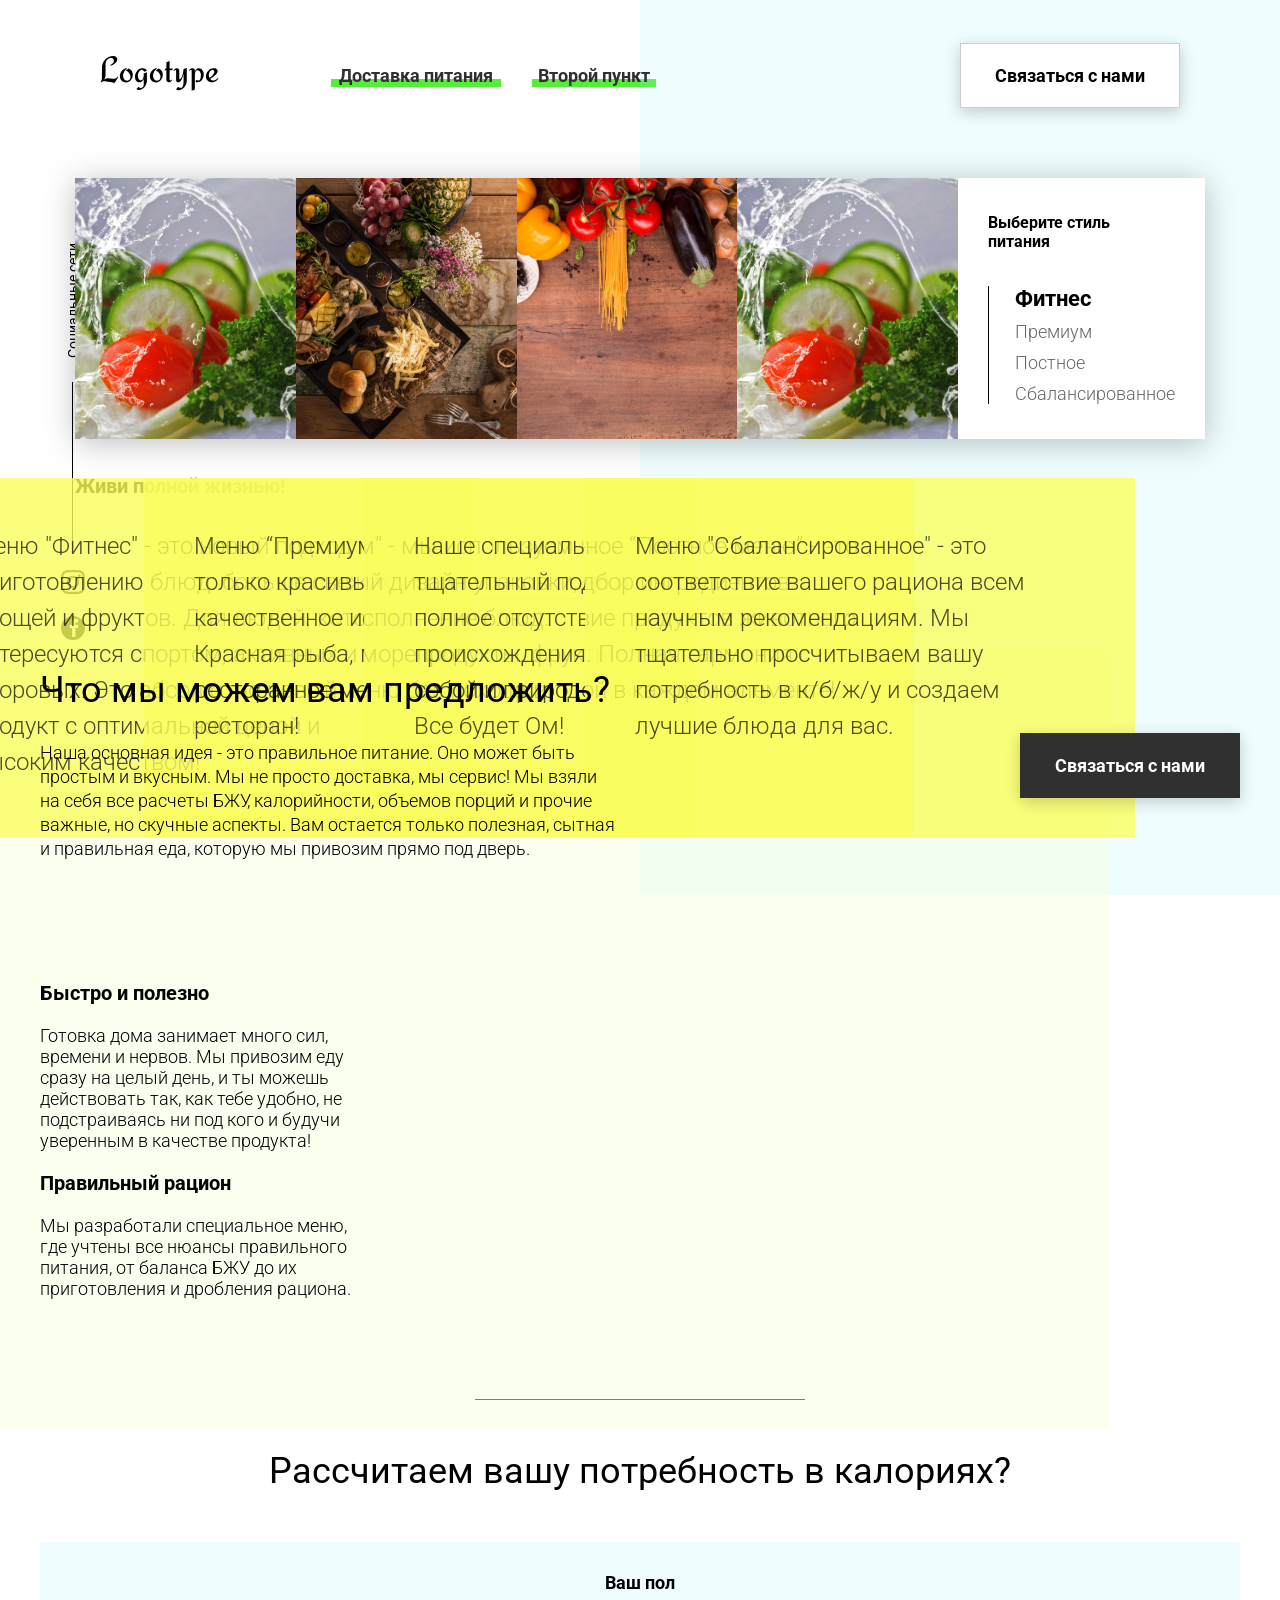
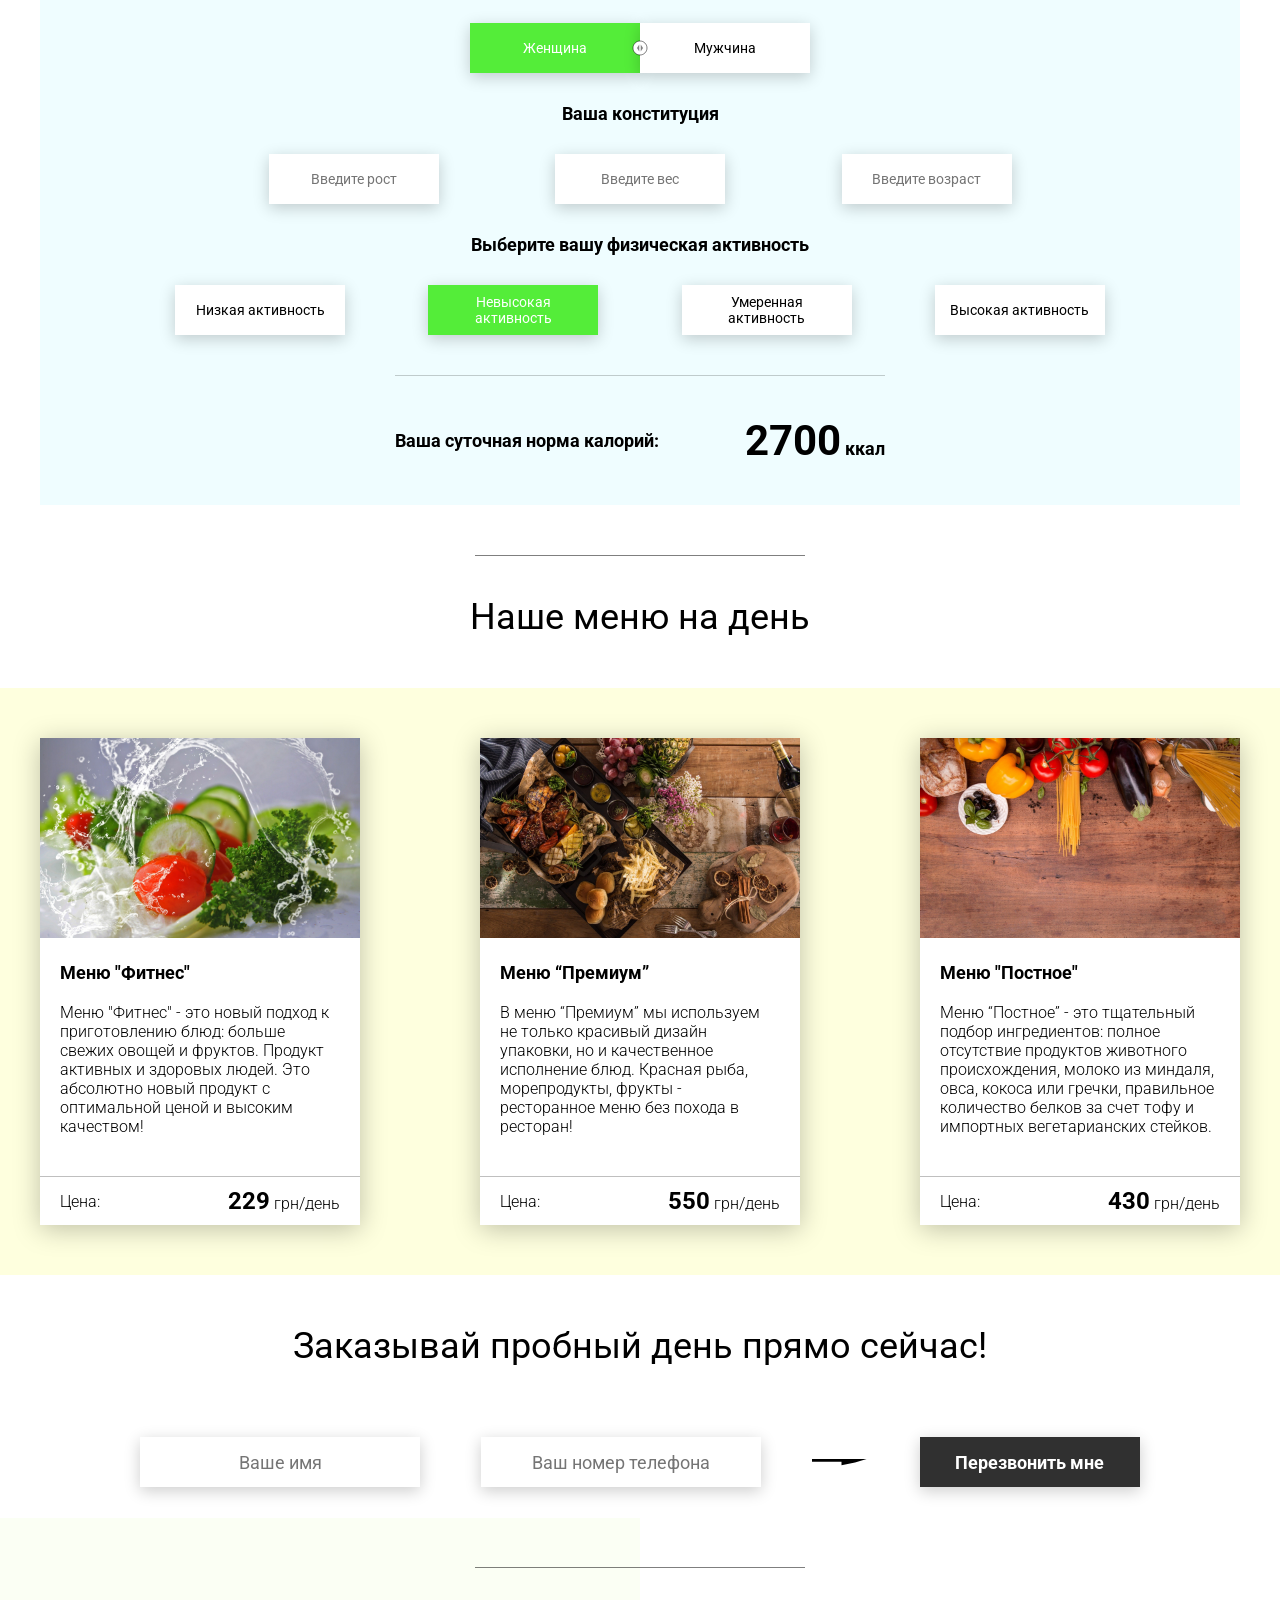
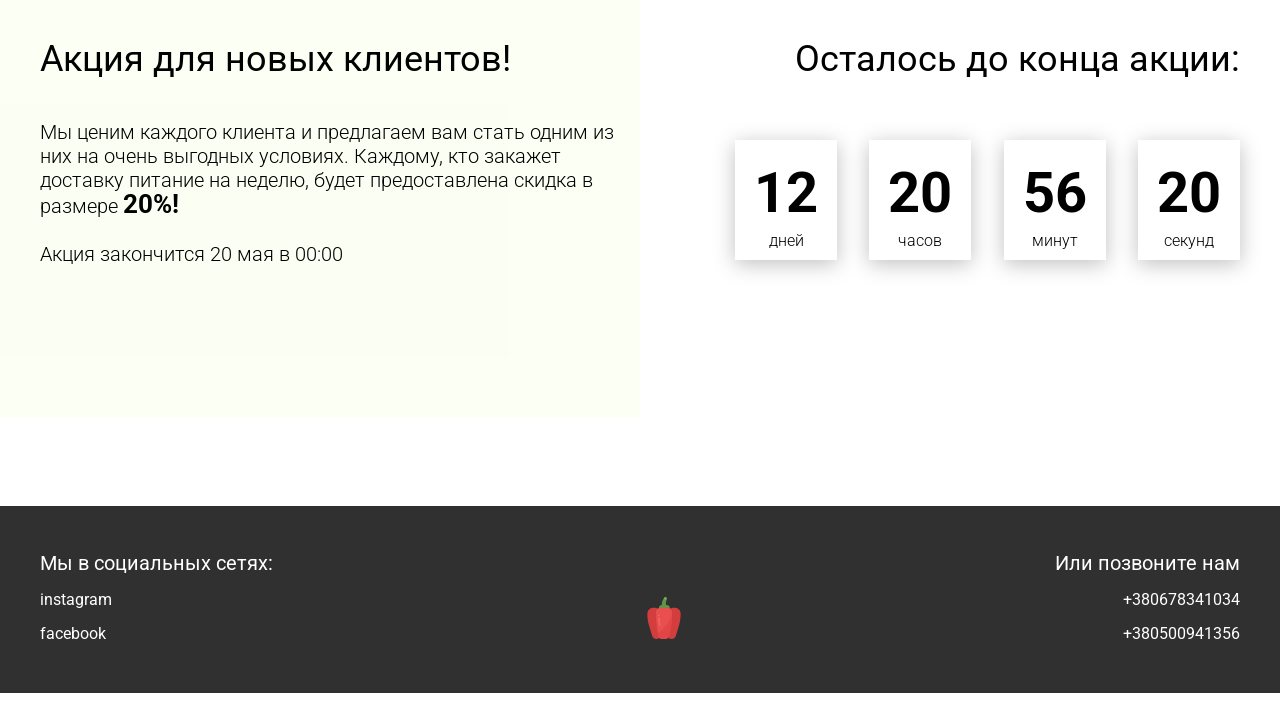
==== index.html @ f67f0e1c "my commit" ====
<!DOCTYPE html>
<html lang="en">
  <head>
    <meta charset="UTF-8" />
    <meta name="viewport" content="width=device-width, initial-scale=1.0" />
    <title>Food</title>
    <link rel="stylesheet" href="css/style.css" />
  </head>
  <body>
    <header class="header">
      <div class="header__left-block">
        <div class="header__logo">
          <img src="icons/logo.svg" alt="Логотип" />
        </div>
        <nav class="header__links">
          <a href="#delivery" class="header__link">Доставка питания</a>
          <a href="#secontPoint" class="header__link">Второй пункт</a>
        </nav>
      </div>
      <div class="header__right-block">
        <button data-modal class="btn btn_white">Связаться с нами</button>
      </div>
    </header>
    <div class="sidepanel">
      <div class="sidepanel__text">
        <span>Социальные сети</span>
      </div>
      <div class="sidepanel__divider"></div>
      <a href="#" class="sidepanel__icon">
        <img src="icons/instagram.svg" alt="instagram" />
      </a>
      <a href="#" class="sidepanel__icon">
        <img src="icons/facebook.svg" alt="facebook" />
      </a>
    </div>
    <div class="preview">
      <div class="bgc_blue"></div>
      <div class="container">
        <div class="tabcontainer">
          <div class="tabcontent">
            <img src="img/tabs/vegy.jpg" alt="vegy" />
            <div class="tabcontent__descr">
              Меню "Фитнес" - это новый подход к приготовлению блюд: больше
              свежих овощей и фруктов. Для людей, которые интересуются спортом;
              активных и здоровых. Это абсолютно новый продукт с оптимальной
              ценой и высоким качеством!
            </div>
          </div>
          <div class="tabcontent">
            <img src="img/tabs/elite.jpg" alt="elite" />
            <div class="tabcontent__descr">
              Меню “Премиум” - мы используем не только красивый дизайн упаковки,
              но и качественное исполнение блюд. Красная рыба, морепродукты,
              фрукты - ресторанное меню без похода в ресторан!
            </div>
          </div>
          <div class="tabcontent">
            <img src="img/tabs/post.jpg" alt="post" />
            <div class="tabcontent__descr">
              Наше специальное “Постное меню” - это тщательный подбор
              ингредиентов: полное отсутствие продуктов животного происхождения.
              Полная гармония с собой и природой в каждом элементе! Все будет
              Ом!
            </div>
          </div>
          <div class="tabcontent">
            <img src="img/tabs/vegy.jpg" alt="vegy" />
            <div class="tabcontent__descr">
              Меню "Сбалансированное" - это соответствие вашего рациона всем
              научным рекомендациям. Мы тщательно просчитываем вашу потребность
              в к/б/ж/у и создаем лучшие блюда для вас.
            </div>
          </div>
          <div class="tabheader">
            <h3>Выберите стиль питания</h3>
            <div class="tabheader__items">
              <div data-type="0" class="tabheader__item tabheader__item_active">
                Фитнес
              </div>
              <div data-type="1" class="tabheader__item">Премиум</div>
              <div data-type="2" class="tabheader__item">Постное</div>
              <div data-type="3" class="tabheader__item">Сбалансированное</div>
            </div>
          </div>
        </div>
        <div class="preview__life">Живи полной жизнью!</div>
      </div>
    </div>
    <div class="divider"></div>
    <div class="offer" id="secontPoint">
      <div class="bgc_y"></div>
      <div class="container">
        <div class="offer__text">
          <h2 class="title">Что мы можем вам предложить?</h2>
          <div class="offer__descr">
            Наша основная идея - это правильное питание. Оно может быть простым
            и вкусным. Мы не просто доставка, мы сервис! Мы взяли на себя все
            расчеты БЖУ, калорийности, объемов порций и прочие важные, но
            скучные аспекты. Вам остается только полезная, сытная и правильная
            еда, которую мы привозим прямо под дверь.
          </div>
        </div>
        <div class="offer__action">
          <button data-modal class="btn btn_dark">Связаться с нами</button>
        </div>
      </div>
      <div class="container">
        <div class="offer__advantages">
          <h2>Быстро и полезно</h2>
          <div class="offer__advantages-text">
            Готовка дома занимает много сил, времени и нервов. Мы привозим еду
            сразу на целый день, и ты можешь действовать так, как тебе удобно,
            не подстраиваясь ни под кого и будучи уверенным в качестве продукта!
          </div>
          <h2>Правильный рацион</h2>
          <div class="offer__advantages-text">
            Мы разработали специальное меню, где учтены все нюансы правильного
            питания, от баланса БЖУ до их приготовления и дробления рациона.
          </div>
        </div>
        <div class="offer__slider">
          <div class="offer__slider-counter">
            <div class="offer__slider-prev">
              <img src="icons/left.svg" alt="prev" />
            </div>
            <span id="current">03</span>
            /
            <span id="total">04</span>
            <div class="offer__slider-next">
              <img src="icons/right.svg" alt="next" />
            </div>
          </div>
          <div class="offer__slider-wrapper">
            <div class="offer__slider">
              <img src="img/slider/pepper.jpg" alt="pepper" />
            </div>
            <div class="offer__slider">
              <img src="img/slider/food-12.jpg" alt="food" />
            </div>
            <div class="offer__slider">
              <img src="img/slider/olive-oil.jpg" alt="oil" />
            </div>
            <div class="offer__slider">
              <img src="img/slider/paprika.jpg" alt="paprika" />
            </div>
          </div>
        </div>
      </div>
    </div>
    <div class="divider"></div>
    <div class="calculating">
      <div class="container">
        <h2 class="title">Рассчитаем вашу потребность в калориях?</h2>
        <div class="calculating__field">
          <div class="calculating__subtitle">Ваш пол</div>
          <div class="calculating__choose" id="gender">
            <div
              class="calculating__choose-item calculating__choose-item_active"
            >
              Женщина
            </div>
            <div class="calculating__choose-item">Мужчина</div>
          </div>
          <div class="calculating__subtitle">Ваша конституция</div>
          <div class="calculating__choose calculating__choose_medium">
            <input
              type="text"
              id="height"
              placeholder="Введите рост"
              class="calculating__choose-item2"
            />
            <input
              type="text"
              id="weight"
              placeholder="Введите вес"
              class="calculating__choose-item2"
            />
            <input
              type="text"
              id="age"
              placeholder="Введите возраст"
              class="calculating__choose-item2"
            />
          </div>
          <div class="calculating__subtitle">
            Выберите вашу физическая активность
          </div>
          <div class="calculating__choose calculating__choose_big">
            <div id="low" class="calculating__choose-item3">
              Низкая активность
            </div>
            <div
              id="small"
              class="calculating__choose-item3 calculating__choose-item_active"
            >
              Невысокая активность
            </div>
            <div id="medium" class="calculating__choose-item3">
              Умеренная активность
            </div>
            <div id="high" class="calculating__choose-item3">
              Высокая активность
            </div>
          </div>
          <div class="calculating__divider"></div>
          <div class="calculating__total">
            <div class="calculating__subtitle">
              Ваша суточная норма калорий:
            </div>
            <div class="calculating__result">
              <span>2700</span>
              ккал
            </div>
          </div>
        </div>
      </div>
    </div>
    <div class="divider"></div>
    <div class="menu" id="delivery">
      <h2 class="title">Наше меню на день</h2>
      <div class="menu__field">
        <div class="container">
          <div class="menu__item">
            <img src="img/tabs/vegy.jpg" alt="vegy" />
            <h3 class="menu__item-subtitle">Меню "Фитнес"</h3>
            <div class="menu__item-descr">
              Меню "Фитнес" - это новый подход к приготовлению блюд: больше
              свежих овощей и фруктов. Продукт активных и здоровых людей. Это
              абсолютно новый продукт с оптимальной ценой и высоким качеством!
            </div>
            <div class="menu__item-divider"></div>
            <div class="menu__item-price">
              <div class="menu__item-cost">Цена:</div>
              <div class="menu__item-total">
                <span>229</span>
                грн/день
              </div>
            </div>
          </div>
          <div class="menu__item">
            <img src="img/tabs/elite.jpg" alt="elite" />
            <h3 class="menu__item-subtitle">Меню “Премиум”</h3>
            <div class="menu__item-descr">
              В меню “Премиум” мы используем не только красивый дизайн упаковки,
              но и качественное исполнение блюд. Красная рыба, морепродукты,
              фрукты - ресторанное меню без похода в ресторан!
            </div>
            <div class="menu__item-divider"></div>
            <div class="menu__item-price">
              <div class="menu__item-cost">Цена:</div>
              <div class="menu__item-total">
                <span>550</span>
                грн/день
              </div>
            </div>
          </div>
          <div class="menu__item">
            <img src="img/tabs/post.jpg" alt="post" />
            <h3 class="menu__item-subtitle">Меню "Постное"</h3>
            <div class="menu__item-descr">
              Меню “Постное” - это тщательный подбор ингредиентов: полное
              отсутствие продуктов животного происхождения, молоко из миндаля,
              овса, кокоса или гречки, правильное количество белков за счет тофу
              и импортных вегетарианских стейков.
            </div>
            <div class="menu__item-divider"></div>
            <div class="menu__item-price">
              <div class="menu__item-cost">Цена:</div>
              <div class="menu__item-total">
                <span>430</span>
                грн/день
              </div>
            </div>
          </div>
        </div>
      </div>
    </div>
    <div class="order">
      <div class="container">
        <div class="title">Заказывай пробный день прямо сейчас!</div>
        <form action="#" class="order__form">
          <input
            required
            placeholder="Ваше имя"
            name="name"
            type="text"
            class="order__input"
          />
          <input
            required
            placeholder="Ваш номер телефона"
            name="phone"
            type="phone"
            class="order__input"
          />
          <img src="icons/right.svg" alt="right" />
          <button class="btn btn_dark btn_min">Перезвонить мне</button>
        </form>
      </div>
    </div>
    <div class="divider"></div>
    <div class="promotion">
      <div class="bgc_y"></div>
      <div class="container">
        <div class="promotion__text">
          <div class="title">Акция для новых клиентов!</div>
          <div class="promotion__descr">
            Мы ценим каждого клиента и предлагаем вам стать одним из них на
            очень выгодных условиях. Каждому, кто закажет доставку питание на
            неделю, будет предоставлена скидка в размере
            <span>20%!</span>
            <br />
            <br />
            Акция закончится 20 мая в 00:00
          </div>
        </div>
        <div class="promotion__timer">
          <div class="title">Осталось до конца акции:</div>
          <div class="timer">
            <div class="timer__block">
              <span id="days">12</span>
              дней
            </div>
            <div class="timer__block">
              <span id="hours">20</span>
              часов
            </div>
            <div class="timer__block">
              <span id="minutes">56</span>
              минут
            </div>
            <div class="timer__block">
              <span id="seconds">20</span>
              секунд
            </div>
          </div>
        </div>
      </div>
    </div>
    <footer class="footer">
      <div class="container">
        <div class="social">
          <div class="subtitle">Мы в социальных сетях:</div>
          <a href="#" class="link">instagram</a>
          <a href="#" class="link">facebook</a>
        </div>
        <div class="pepper">
          <img src="icons/veg.svg" alt="pepper" />
        </div>
        <div class="call">
          <div class="subtitle">Или позвоните нам</div>
          <a href="#" class="link">+380678341034</a>
          <a href="#" class="link">+380500941356</a>
        </div>
      </div>
    </footer>
    <div class="modal__bg">nwudneu</div>
    <div class="modal">
      <div class="modal__dialog">
        <div class="modal__content">
          <form action="#">
            <div data-close class="modal__close">&times;</div>
            <div class="modal__title">
              Мы свяжемся c вами как можно быстрее!
            </div>
            <input
              required
              placeholder="Ваше имя"
              name="name"
              type="text"
              class="modal__input"
            />
            <input
              required
              placeholder="Ваш номер телефона"
              name="phone"
              type="phone"
              class="modal__input"
            />
            <button class="btn btn_dark btn_min">Перезвонить мне</button>
          </form>
        </div>
      </div>
    </div>
    <script src="js/modal.js"></script>
    <script src="js/slider.js"></script>
  </body>
</html>
---- css/style.css ----
@import url(https://fonts.googleapis.com/css?family=Roboto:300,400,700&display=swap&subset=cyrillic-ext);

* {
  box-sizing: border-box;
  margin: 0;
  padding: 0;
  font-family: Roboto, sans-serif;
  scroll-behavior: smooth;
}

a {
  text-decoration: none;
}

.btn {
  width: 220px;
  height: 65px;
  display: flex;
  justify-content: center;
  align-items: center;
  background-color: #fff;
  font-size: 18px;
  font-weight: 700;
  border: 1px solid rgba(0, 0, 0, 0.2);
  box-shadow: 0 4px 15px rgba(0, 0, 0, 0.2);
  cursor: pointer;
  transition: 0.3s all;
  outline: 0;
}

.btn_white {
  background-color: #fff;
}

.btn_dark {
  background-color: #303030;
  color: #fff;
  border: none;
}

.btn_min {
  height: 50px;
}

.btn:hover {
  box-shadow: 0 4px 30px rgba(0, 0, 0, 0.3);
}

.container {
  max-width: 1200px;
  margin: 0 auto;
}

@media screen and (max-width: 480px) {
  .container {
    max-width: 480px;
  }
}

.divider {
  width: 330px;
  height: 1px;
  margin: 0 auto;
  background-color: rgba(0, 0, 0, 0.5);
}

.title {
  font-size: 36px;
  font-weight: 400;
}

.header {
  display: flex;
  justify-content: space-between;
  align-items: center;
  height: 150px;
  padding: 0 100px;
}

.header__left-block {
  display: flex;
  justify-content: space-between;
  min-width: 550px;
}

.header__logo {
  max-width: 170px;
}

.header__logo img {
  width: 100%;
}

.header__links {
  display: flex;
  align-items: center;
}

.header__link {
  position: relative;
  margin-right: 45px;
  font-weight: 700;
  font-size: 18px;
  color: #303030;
}

.header__link:after {
  content: "";
  position: absolute;
  display: block;
  width: 110%;
  left: -5%;
  bottom: -1px;
  z-index: -1;
  height: 8px;
  background: #54ed39;
}

.header__link:last-child {
  margin-right: 0;
}

@media screen and (max-width: 480px) {
  .header__logo {
    max-width: 70px;
  }

  .header__link {
    font-size: 15px;
  }

  .header__links {
    transform: translateX(-50px);
  }

  .header__right-block {
    max-width: 100px;
  }
}

.sidepanel {
  position: fixed;
  left: 60px;
  top: 240px;
  height: 400px;
  width: 25px;
  display: flex;
  flex-direction: column;
  justify-content: space-between;
  align-items: center;
}

@media screen and (max-width: 480px) {
  .sidepanel {
    display: none;
  }
}

.sidepanel__text {
  width: 120px;
  height: 120px;
  font-size: 14px;
}

.sidepanel__text span {
  display: flex;
  transform: rotate(-90deg) translateX(-50px);
}

.sidepanel__divider {
  width: 1px;
  height: 165px;
  background-color: #000;
}

.sidepanel__icon {
  width: 24px;
  height: 24px;
}

.sidepanel__icon img {
  width: 100%;
}

.preview {
  padding: 28px 0 100px 0;
  position: relative;
}

.preview__life {
  font-weight: 700;
  font-size: 20px;
  margin-left: 35px;
  margin-top: 35px;
}

.bgc_blue {
  position: absolute;
  right: 0;
  top: -155px;
  width: 50vw;
  height: 900px;
  background: rgba(146, 242, 255, 0.15);
  z-index: -1;
}

.tabcontainer {
  display: flex;
  width: 1130px;
  margin: 0 auto;
  box-shadow: 0 4px 30px rgba(0, 0, 0, 0.25);
}

.tabcontent {
  width: 850px;
  position: relative;
}

.tabcontent img {
  width: 100%;
  height: 100%;
  object-fit: cover;
}

.tabcontent__descr {
  position: absolute;
  top: 300px;
  right: -177px;
  width: 550px;
  height: 359px;
  background: rgba(251, 254, 93, 0.8);
  padding: 50px;
  font-size: 24px;
  font-weight: 300;
  line-height: 36px;
  color: rgba(0, 0, 0, 0.7);
}

.tabheader {
  width: 280px;
  padding: 35px 30px;
  background-color: #fff;
}

.tabheader h3 {
  font-weight: 700;
  font-size: 16px;
}

.tabheader__items {
  margin-top: 35px;
  padding-left: 26px;
  border-left: 1px solid #000;
}

.tabheader__item {
  font-weight: 700;
  font-size: 18px;
  font-weight: 300;
  margin-top: 10px;
  color: rgba(0, 0, 0, 0.6);
  cursor: pointer;
  transition: 0.3s all;
}

.tabheader__item_active {
  color: #000;
  font-size: 22px;
  font-weight: 700;
}

@media screen and (max-width: 480px) {
  .tabcontent {
    max-width: 500px;
  }

  .tabheader {
    width: 200px;
  }
  .tabcontent__descr {
    font-size: 14px;
    max-width: 350px;
    right: -200px;
    top: 250px;
  }
}

.offer {
  padding: 70px 0 100px 0;
  position: relative;
}

.offer .container {
  display: flex;
  justify-content: space-between;
}

.offer .bgc_y {
  position: absolute;
  width: 1109px;
  height: 780px;
  background: rgba(243, 255, 222, 0.45);
  z-index: -1;
  top: 50px;
}

.offer__text {
  width: 580px;
}

.offer__descr {
  font-size: 18px;
  margin-top: 30px;
  font-weight: 300;
  line-height: 24px;
}

.offer__action {
  display: flex;
  align-items: center;
  justify-content: flex-end;
}

.offer__advantages {
  width: 330px;
  margin-top: 50px;
}

.offer__advantages h2 {
  font-weight: 700;
  font-size: 20px;
  margin-top: 20px;
}

.offer__advantages h2:first-child {
  margin-top: 70px;
}

.offer__advantages-text {
  margin-top: 20px;
  font-size: 18px;
  font-weight: 300;
  line-height: 21px;
}

.offer__slider {
  width: 650px;
  margin-top: 50px;
  display: flex;
  flex-direction: column;
  align-items: flex-end;
}

.offer__slider-counter {
  display: flex;
  width: 180px;
  align-items: center;
  font-size: 24px;
  color: rgba(0, 0, 0, 0.5);
}

.offer__slider-wrapper {
  width: 100%;
  margin-top: 15px;
  box-shadow: 0 4px 30px rgba(0, 0, 0, 0.25);
}

.offer__slider-prev {
  margin-right: 10px;
  cursor: pointer;
}

.offer__slider-next {
  margin-left: 10px;
  cursor: pointer;
}

.offer__slider #current {
  font-size: 48px;
  font-weight: 700;
  color: #000;
}

.offer__slide {
  width: 100%;
  height: 390px;
}

.offer__slide img {
  width: 100%;
  height: 100%;
  object-fit: cover;
}

@media screen and (max-width: 480px) {
  .offer {
    margin-top: 200px;
  }

  .title {
    max-width: 300px;
    font-size: 18px;
    transform: translateX(300px);
  }

  .offer__descr {
    width: 300px;
    transform: translateX(300px);
  }

  .offer__action {
    transform: translateY(250px);
    margin-left: 40px;
  }

  .offer__text {
    text-align: center;
  }

  .offer__slider {
    max-width: 500px;
  }

  .offer__advantages,
  .offer__slider {
    margin-top: 300px;
    transform: translateX(250px);
  }
  .offer__advantages {
    width: 900px;
    margin-right: 100px;
  }
}

.calculating {
  padding: 50px 0;
}

.calculating .title {
  text-align: center;
}

.calculating__field {
  width: 100%;
  margin-top: 50px;
  background: rgba(146, 242, 255, 0.15);
  padding: 30px 0 40px 0;
}

.calculating__subtitle {
  text-align: center;
  font-size: 18px;
  font-weight: 700;
  margin-top: 30px;
}

.calculating__subtitle:first-child {
  margin-top: 0;
}

.calculating #gender:after {
  content: "";
  position: absolute;
  top: 50%;
  transform: translateY(-50%);
  display: block;
  width: 16px;
  height: 16px;
  background: url(../icons/switch.svg) center center/cover no-repeat;
}

.calculating__choose {
  position: relative;
  display: flex;
  margin-top: 30px;
  justify-content: center;
}

.calculating__choose-item,
.calculating__choose-item2,
.calculating__choose-item3 {
  display: flex;
  align-items: center;
  justify-content: center;
  width: 170px;
  height: 50px;
  padding: 0 10px;
  background: #fff;
  box-shadow: 0 4px 15px rgba(0, 0, 0, 0.2);
  border: none;
  text-align: center;
  font-size: 14px;
  cursor: pointer;
  outline: 0;
  transition: 0.3s all;
}

.calculating__choose-item_active {
  color: #fff;
  background-color: #54ed39;
}

.calculating__choose_medium {
  width: 743px;
  justify-content: space-between;
  margin: 30px auto 0 auto;
}

.calculating__choose_big {
  width: 930px;
  justify-content: space-between;
  margin: 30px auto 0 auto;
}

.calculating__choose_big .calculating__choose-item {
  width: 200px;
}

.calculating__divider {
  width: 490px;
  height: 1px;
  margin: 40px auto;
  background-color: rgba(0, 0, 0, 0.2);
}

.calculating__total {
  width: 490px;
  margin: 0 auto;
  display: flex;
  justify-content: space-between;
  align-items: center;
}

.calculating__result {
  font-size: 18px;
  font-weight: 700;
}

.calculating__result span {
  font-size: 42px;
}

@media screen and (max-width: 480px) {
  .title {
    margin-left: 80px;
  }

  .calculating__choose {
    flex-direction: column;
  }

  .calculating__field {
    margin-left: 300px;
  }

  .calculating__choose-item2 {
    margin-top: 30px;
  }

  .calculating__choose-item3 {
    margin-top: 30px;
  }

  .calculating__result span {
    font-size: 24px;
  }
}

.menu {
  padding: 40px 0 50px 0;
}

.menu .container {
  display: flex;
  justify-content: space-between;
  align-items: flex-start;
}

.menu .title {
  text-align: center;
}

.menu__field {
  margin-top: 50px;
  padding: 50px 0;
  width: 100%;
  background: rgba(249, 254, 126, 0.25);
}

.menu__item {
  width: 320px;
  min-height: 450px;
  background: #fff;
  box-shadow: 0 4px 25px rgba(0, 0, 0, 0.25);
  font-size: 16px;
  font-weight: 300;
}

.menu__item img {
  width: 100%;
  height: 200px;
  object-fit: cover;
}

.menu__item-subtitle {
  font-weight: 700;
  font-size: 18px;
  padding: 0 20px;
  margin-top: 20px;
}

.menu__item-descr {
  margin-top: 20px;
  padding: 0 20px;
}

.menu__item-divider {
  width: 100%;
  height: 1px;
  background-color: rgba(0, 0, 0, 0.25);
  margin-top: 40px;
}

.menu__item-price {
  display: flex;
  justify-content: space-between;
  align-items: center;
  padding: 10px 20px;
}

.menu__item-price span {
  font-size: 24px;
  font-weight: 700;
}

@media screen and (max-width: 480px) {
  .menu__item {
    margin-left: 140px;
  }

  .menu__item-subtitle,
  .menu__item-descr,
  .menu__item-total {
    font-size: 18px;
  }
}

.order {
  padding-bottom: 80px;
}

.order .title {
  text-align: center;
}

.order__form {
  margin-top: 70px;
  padding: 0 100px;
  display: flex;
  justify-content: space-between;
  align-items: center;
}

.order__form img {
  transform: scale(1.5);
}

.order__input {
  width: 280px;
  height: 50px;
  background: #fff;
  box-shadow: 0 4px 15px rgba(0, 0, 0, 0.2);
  border: none;
  font-size: 18px;
  text-align: center;
  padding: 0 20px;
  outline: 0;
}

.promotion {
  padding: 70px 0 240px 0;
  position: relative;
}

.promotion .container {
  display: flex;
}

.promotion .bgc_y {
  position: absolute;
  width: 50%;
  height: 499px;
  background: rgba(243, 255, 222, 0.35);
  z-index: -1;
  top: -50px;
  left: 0;
}

.promotion__text {
  width: 50%;
}

.promotion__descr {
  margin-top: 40px;
  font-size: 20px;
  line-height: 24px;
  font-weight: 300;
}

.promotion__descr span {
  font-weight: 700;
  font-size: 26px;
}

.promotion__timer {
  width: 50%;
}

.promotion__timer .title {
  text-align: right;
}

.promotion__timer .timer {
  margin-top: 60px;
  padding-left: 95px;
  display: flex;
  justify-content: space-between;
  align-items: center;
}

.promotion__timer .timer__block {
  width: 102px;
  height: 120px;
  background: #fff;
  box-shadow: 0 4px 20px rgba(0, 0, 0, 0.25);
  font-size: 16px;
  font-weight: 300;
  text-align: center;
}

.promotion__timer .timer__block span {
  display: block;
  margin-top: 20px;
  margin-bottom: 5px;
  font-size: 56px;
  font-weight: 700;
}

.footer {
  min-height: 180px;
  background-color: #303030;
  padding: 45px 0 50px 0;
  color: #fff;
}

.footer .container {
  height: 100%;
  display: flex;
  justify-content: space-between;
  align-items: flex-end;
}

.footer .subtitle {
  font-size: 20px;
}

.footer .link {
  display: block;
  margin-top: 15px;
  font-size: 16px;
  color: #fff;
}

.footer .call {
  text-align: right;
}
.modal__bg {
  opacity: 0;
}
.modal {
  position: fixed;
  top: 0;
  left: 0;
  z-index: 1050;
  display: none;
  width: 100%;
  height: 100%;
  overflow: hidden;
  background-color: rgba(0, 0, 0, 0.5);
  rotate: 360deg;
  opacity: 0;
  scale: 0;
}

.modal__dialog {
  max-width: 500px;
  margin: 40px auto;
}

.modal__content {
  position: relative;
  width: 100%;
  padding: 40px;
  background-color: #fff;
  border: 1px solid rgba(0, 0, 0, 0.2);
  border-radius: 4px;
  max-height: 80vh;
  overflow-y: auto;
}

.modal__close {
  display: block;
  position: absolute;
  top: 8px;
  right: 14px;
  font-size: 30px;
  color: #000;
  opacity: 0.5;
  font-weight: 700;
  border: none;
  background-color: transparent;
  cursor: pointer;
}

.modal__title {
  text-align: center;
  font-size: 22px;
  text-transform: uppercase;
}

.modal__input {
  display: block;
  margin: 20px auto 20px auto;
  width: 280px;
  height: 50px;
  background: #fff;
  box-shadow: 0 4px 15px rgba(0, 0, 0, 0.2);
  border: none;
  font-size: 18px;
  text-align: center;
  padding: 0 20px;
  outline: 0;
}

.modal .btn {
  display: block;
  width: 280px;
  margin: 0 auto;
}

.show {
  display: block;
}

.hide {
  display: none;
}

.fade {
  animation-name: fade;
  animation-duration: 1.5s;
}

@keyframes fade {
  from {
    opacity: 0.1;
  }

  to {
    opacity: 1;
  }
}
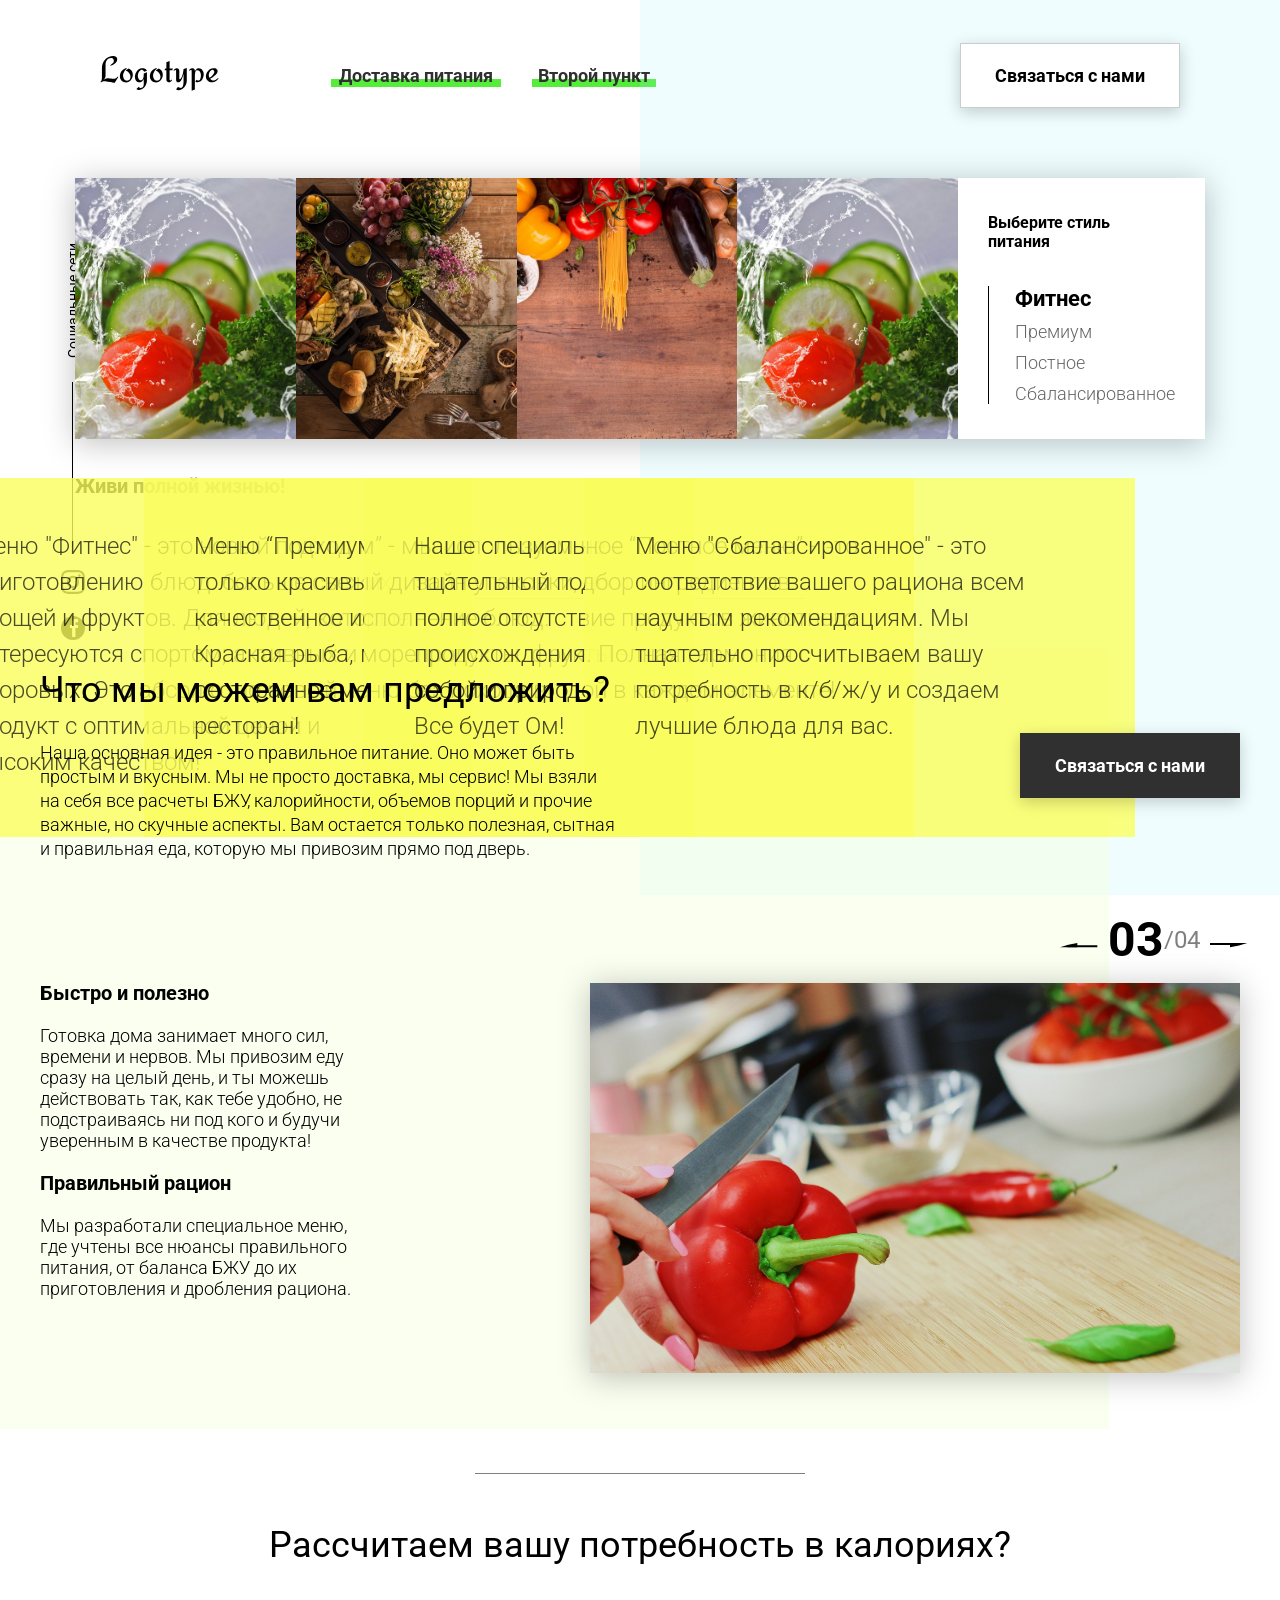
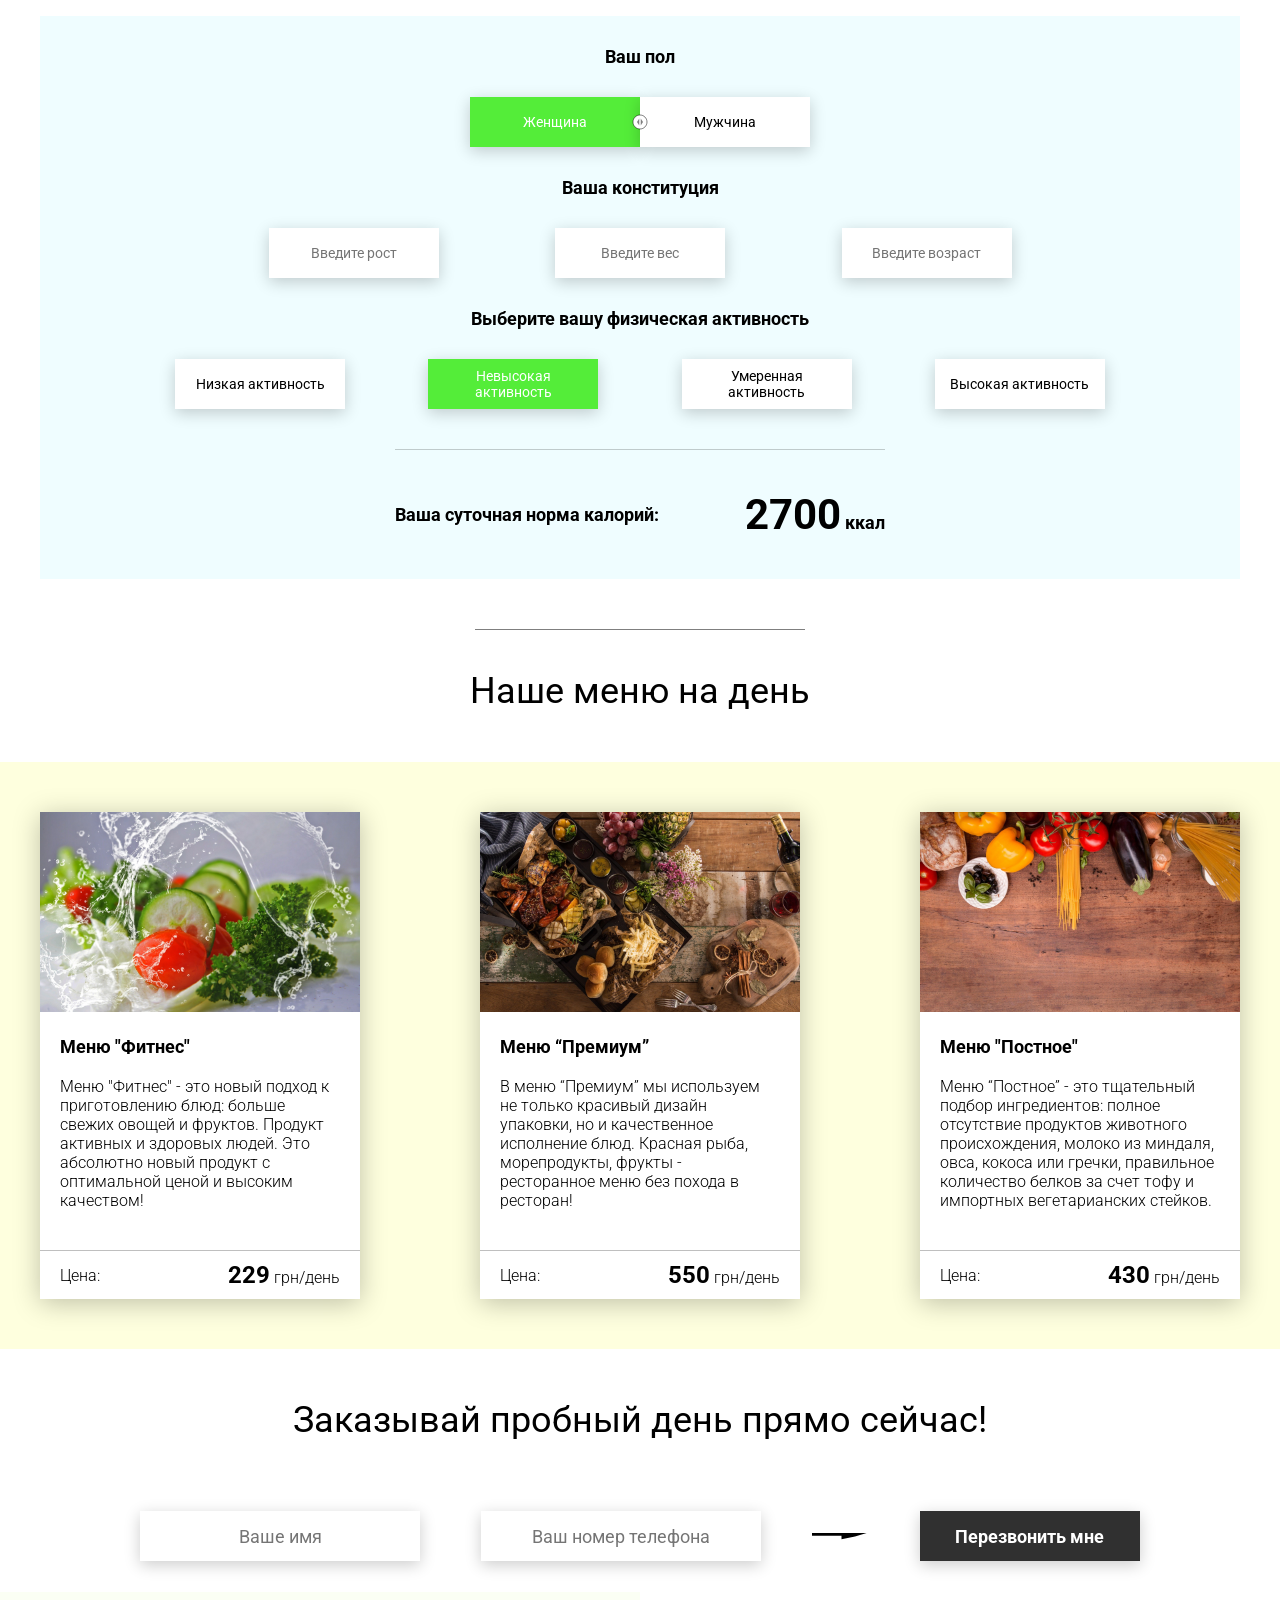
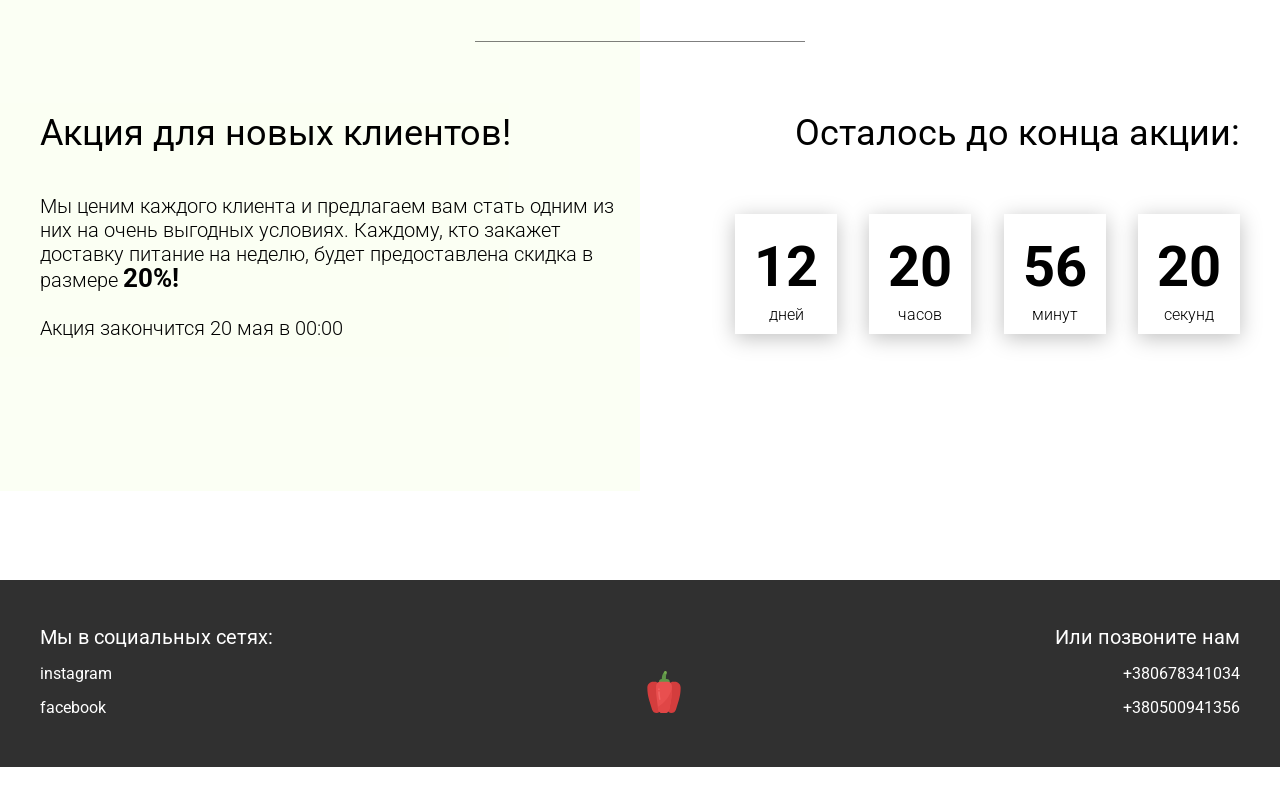
==== commit 14fca15d: "feat: The 31st of January hometask" ====
--- a/index.html
+++ b/index.html
@@ -131,16 +131,16 @@
             </div>
           </div>
           <div class="offer__slider-wrapper">
-            <div class="offer__slider">
+            <div class="offer__slide">
               <img src="img/slider/pepper.jpg" alt="pepper" />
             </div>
-            <div class="offer__slider">
+            <div class="offer__slide">
               <img src="img/slider/food-12.jpg" alt="food" />
             </div>
-            <div class="offer__slider">
+            <div class="offer__slide">
               <img src="img/slider/olive-oil.jpg" alt="oil" />
             </div>
-            <div class="offer__slider">
+            <div class="offer__slide">
               <img src="img/slider/paprika.jpg" alt="paprika" />
             </div>
           </div>
@@ -384,5 +384,6 @@
     </div>
     <script src="js/modal.js"></script>
     <script src="js/slider.js"></script>
+    <script src="js/cotainer.js"></script>
   </body>
 </html>
--- a/css/style.css
+++ b/css/style.css
@@ -205,6 +205,7 @@
 }
 
 .tabcontainer {
+  transition: 0.5s ease;
   display: flex;
   width: 1130px;
   margin: 0 auto;
@@ -858,7 +859,7 @@
 
 .fade {
   animation-name: fade;
-  animation-duration: 1.5s;
+  animation-duration: 0.5s;
 }
 
 @keyframes fade {
